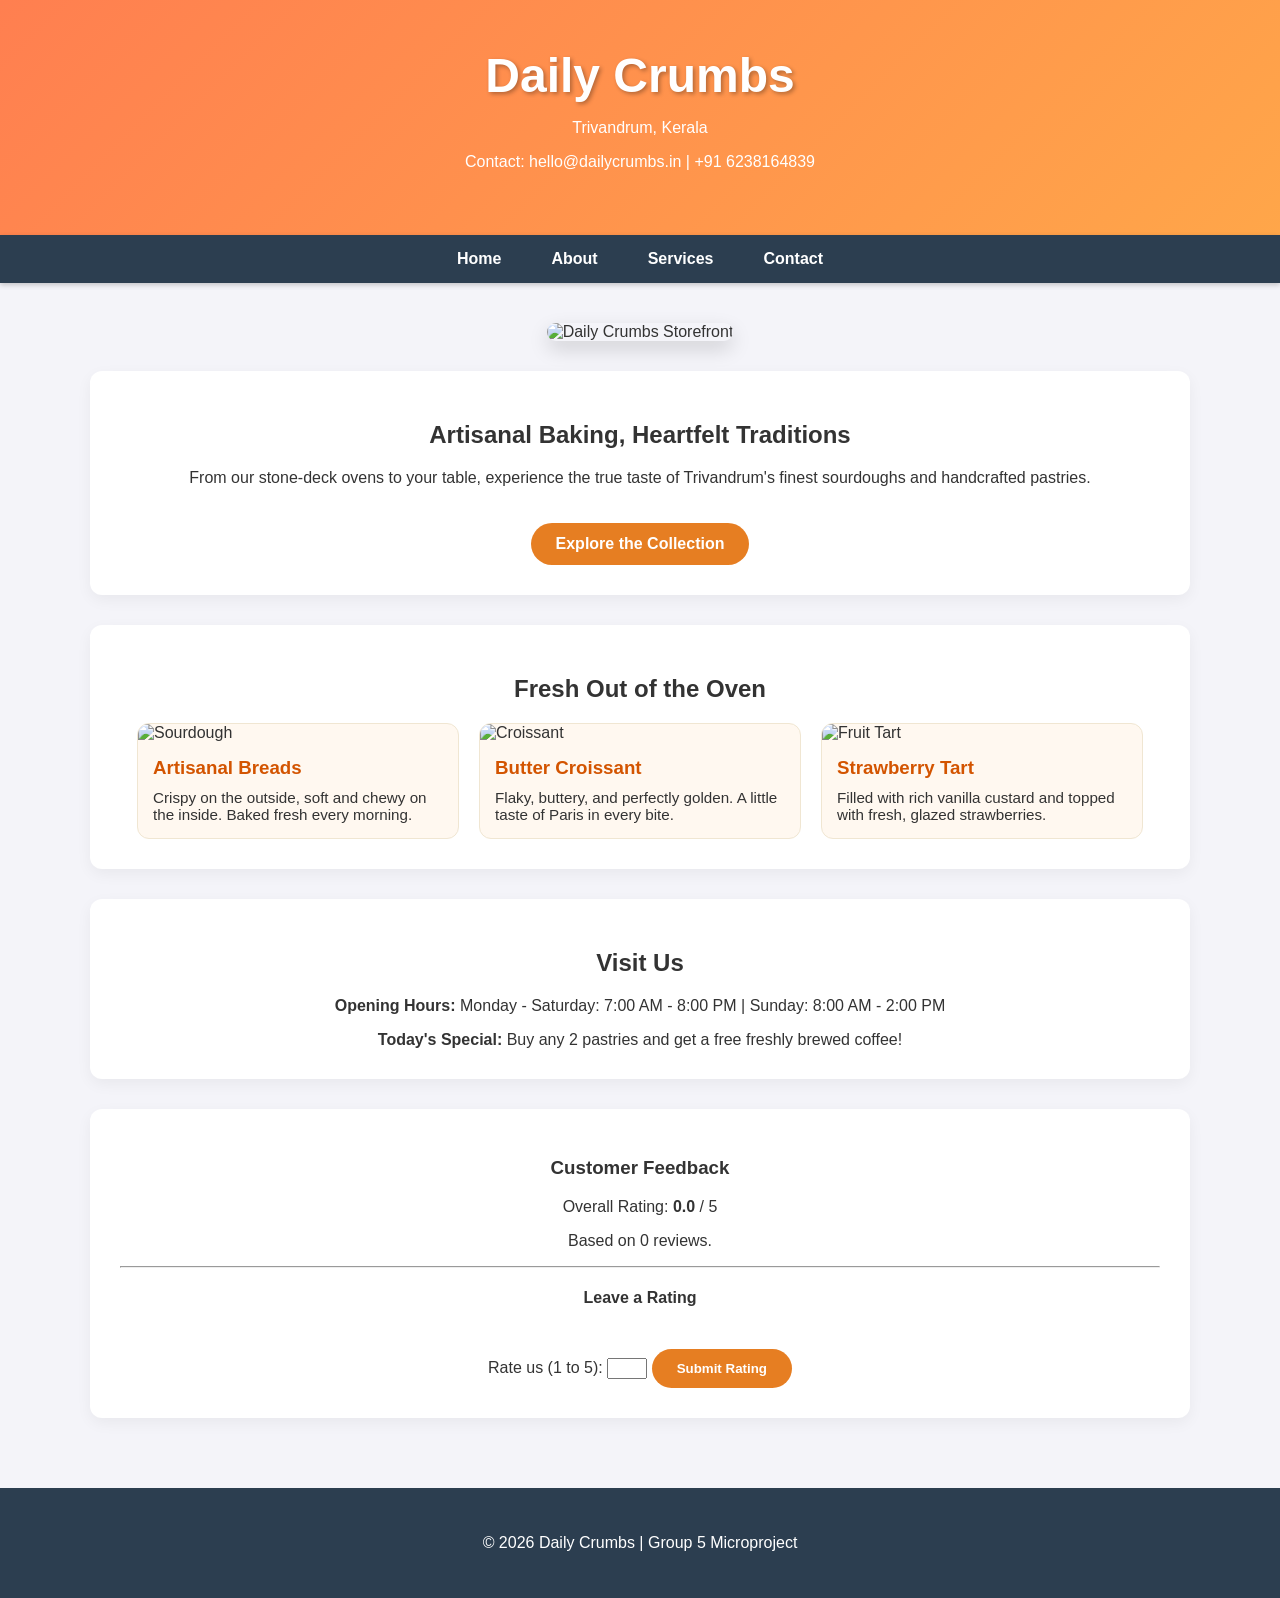
==== index.html @ d044203d "Update index.html" ====
<!DOCTYPE html>
<html lang="en">
<head>
    <meta charset="UTF-8">
    <meta name="viewport" content="width=device-width, initial-scale=1.0">
    <title id="page-title">Daily Crumbs | Artisanal Bakery</title>
    <link rel="stylesheet" href="css/style.css">
</head>
<body>

    <header id="main-header">
        <h1 id="display-name">Daily Crumbs</h1>
        <p id="display-location">Trivandrum, Kerala</p>
        <p>Contact: <span id="display-contact">hello@dailycrumbs.in</span></p>
    </header>

    <nav class="navbar">
        <ul>
            <li><a href="index.html">Home</a></li>
            <li><a href="about.html">About</a></li>
            <li><a href="services.html">Services</a></li>
            <li><a href="contact.html">Contact</a></li>
        </ul>
    </nav>

    <main>
        <div class="hero-container">
            <img id="display-image" src="https://nokta.pk/uploads/shops/shop_5_1758949734_2eb879.jpg" alt="Daily Crumbs Storefront">
        </div>

        <section id="welcome-section" class="fade-in">
            <h2 id="dynamic-greeting">Artisanal Baking, Heartfelt Traditions</h2>
            <p>From our stone-deck ovens to your table, experience the true taste of Trivandrum's finest sourdoughs and handcrafted pastries.</p>
            <a href="services.html" class="cta-button">Explore the Collection</a>
        </section>

        <section id="featured-section">
            <h2>Fresh Out of the Oven</h2>
            <div class="product-grid">
                <div class="product-card">
                    <img id="img-home-bread" src="https://images.unsplash.com/photo-1585478259715-876a6a81b374?w=400" alt="Sourdough">
                    <div class="card-content">
                        <h3>Artisanal Breads</h3>
                        <p>Crispy on the outside, soft and chewy on the inside. Baked fresh every morning.</p>
                    </div>
                </div>

                <div class="product-card">
                    <img id="img-home-croissant" src="https://images.unsplash.com/photo-1555507036-ab1f40ce88cb?w=400" alt="Croissant">
                    <div class="card-content">
                        <h3>Butter Croissant</h3>
                        <p>Flaky, buttery, and perfectly golden. A little taste of Paris in every bite.</p>
                    </div>
                </div>

                <div class="product-card">
                    <img id="img-home-tart" src="https://images.unsplash.com/photo-1519915028121-7d3463d20b13?w=400" alt="Fruit Tart">
                    <div class="card-content">
                        <h3>Strawberry Tart</h3>
                        <p>Filled with rich vanilla custard and topped with fresh, glazed strawberries.</p>
                    </div>
                </div>
            </div>
        </section>

        <section id="info-section">
            <h2>Visit Us</h2>
            <p><strong>Opening Hours:</strong> Monday - Saturday: 7:00 AM - 8:00 PM | Sunday: 8:00 AM - 2:00 PM</p>
            <div class="special-box">
                <strong>Today's Special:</strong> Buy any 2 pastries and get a free freshly brewed coffee!
            </div>
        </section>

        <section id="rating-section">
            <h3>Customer Feedback</h3>
            <div id="rating-display">
                <p>Overall Rating: <strong id="average-score">0.0</strong> / 5</p>
                <p>Based on <span id="total-reviews">0</span> reviews.</p>
            </div>
            <hr>
            <h4>Leave a Rating</h4>
            <form id="rating-form">
                <label for="user-rating">Rate us (1 to 5): </label>
                <input type="number" id="user-rating" min="1" max="5" required>
                <button type="submit" class="cta-button">Submit Rating</button>
            </form>
        </section>
    </main>

    <div id="toast-notification">Thank you for your feedback!</div>

    <footer>
        <p>&copy; 2026 <span id="footer-name">Daily Crumbs</span> | Group 5 Microproject</p>
    </footer>

    <script src="js/script.js"></script>
</body>
</html>
---- css/style.css ----
/* 1. BASIC RESET & MODERN FONT */
body {
    font-family: 'Segoe UI', Tahoma, Geneva, Verdana, sans-serif;
    margin: 0;
    padding: 0;
    background-color: #f4f4f9;
    color: #333;
    overflow-x: hidden; /* Prevents side-scrolling on mobile */
}

/* 2. ANIMATIONS */
@keyframes gradientShift {
    0% { background-position: 0% 50%; }
    50% { background-position: 100% 50%; }
    100% { background-position: 0% 50%; }
}

@keyframes fadeIn {
    from { opacity: 0; transform: translateY(20px); }
    to { opacity: 1; transform: translateY(0); }
}

/* 3. HEADER & NAVIGATION */
#main-header {
    background: linear-gradient(-45deg, #d2691e, #ff8c00, #ffb347, #ff7f50);
    background-size: 400% 400%;
    animation: gradientShift 10s ease infinite;
    color: white;
    text-align: center;
    padding: 3rem 0;
    box-shadow: 0 4px 10px rgba(0,0,0,0.2);
}

#main-header h1 {
    margin: 0;
    font-size: 3rem;
    text-shadow: 2px 2px 4px rgba(0,0,0,0.3);
}

.navbar {
    background-color: #2c3e50;
    position: sticky;
    top: 0;
    z-index: 100;
    box-shadow: 0 2px 5px rgba(0,0,0,0.2);
}

.navbar ul {
    list-style-type: none;
    margin: 0;
    padding: 0;
    display: flex;
    justify-content: center;
}

.navbar a {
    display: block;
    color: white;
    padding: 15px 25px;
    text-decoration: none;
    font-weight: bold;
    transition: all 0.3s ease;
}

.navbar a:hover {
    background-color: #f39c12;
    color: #fff;
}

/* 4. MAIN CONTENT & HERO IMAGE */
main {
    padding: 40px 20px;
    max-width: 1100px;
    margin: 0 auto;
    text-align: center;
    animation: fadeIn 1.5s ease-out;
}

.hero-container {
    width: 100%;
    margin-bottom: 30px;
}

.hero-container img {
    width: 100%;
    max-height: 450px;
    object-fit: cover;
    border-radius: 15px;
    box-shadow: 0 8px 20px rgba(0,0,0,0.15);
}

/* 5. SECTIONS & CARDS */
section {
    background: white;
    padding: 30px;
    border-radius: 12px;
    margin-bottom: 30px;
    box-shadow: 0 5px 15px rgba(0,0,0,0.05);
    transition: transform 0.3s ease;
}

.fade-in {
    animation: fadeIn 1s ease-in-out;
}

section:hover {
    transform: translateY(-5px);
}

/* 6. PRODUCT GRID (For Homepage) */
.product-grid {
    display: flex;
    justify-content: center;
    flex-wrap: wrap;
    gap: 20px;
    margin-top: 20px;
}

.product-card {
    background: #fff8f0;
    border-radius: 12px;
    overflow: hidden;
    flex: 1;
    min-width: 250px;
    max-width: 320px;
    border: 1px solid #f0e6d2;
    transition: all 0.3s ease;
    text-align: left;
}

.product-card img {
    width: 100%;
    height: 180px;
    object-fit: cover;
}

.product-card h3 {
    padding: 15px 15px 0;
    color: #d35400;
    margin: 0;
}

.product-card p {
    padding: 10px 15px 15px;
    margin: 0;
    font-size: 0.95rem;
}

.product-card:hover {
    transform: translateY(-8px);
    background: #ffe0b2;
    box-shadow: 0 8px 15px rgba(230, 126, 34, 0.2);
}

/* 7. GALLERY GRID (For Services Page) */
.gallery-grid {
    display: grid;
    grid-template-columns: repeat(auto-fit, minmax(250px, 1fr));
    gap: 20px;
}

.gallery-item img {
    width: 100%;
    height: 200px;
    object-fit: cover;
    border-radius: 8px;
}

/* 8. INTERACTIVE ELEMENTS */
.cta-button {
    display: inline-block;
    margin-top: 20px;
    padding: 12px 25px;
    background-color: #e67e22;
    color: white;
    text-decoration: none;
    border-radius: 25px;
    font-weight: bold;
    border: none;
    transition: all 0.2s ease;
}

.cta-button:hover:not(:disabled) {
    background-color: #d35400;
    transform: scale(1.05);
    box-shadow: 0 4px 10px rgba(211, 84, 0, 0.4);
}

.cta-button:disabled {
    background-color: #ccc;
    cursor: not-allowed;
    opacity: 0.6;
}

#toast-notification {
    visibility: hidden;
    min-width: 250px;
    background-color: #2ecc71;
    color: #fff;
    text-align: center;
    border-radius: 5px;
    padding: 16px;
    position: fixed;
    z-index: 1000;
    bottom: 30px;
    left: 50%;
    transform: translateX(-50%);
    opacity: 0;
    transition: opacity 0.5s, visibility 0.5s;
}

#toast-notification.show {
    visibility: visible;
    opacity: 1;
}

/* 9. FOOTER */
footer {
    text-align: center;
    padding: 30px;
    background-color: #2c3e50;
    color: white;
}

/* 10. CONTACT FORM STYLES */
#contact-form {
    text-align: left;
    max-width: 500px;
    margin: 0 auto;
}

.input-group {
    margin-bottom: 15px;
}

.input-group label {
    display: block;
    margin-bottom: 5px;
    font-weight: bold;
}

.input-group input, .input-group textarea {
    width: 100%;
    padding: 10px;
    border: 1px solid #ccc;
    border-radius: 5px;
    box-sizing: border-box;
}

.error-text {
    color: #e74c3c;
    font-size: 0.85rem;
    margin-top: 5px;
    display: none; 
}

#success-message {
    display: none;
    color: #27ae60;
    font-weight: bold;
    margin-top: 15px;
}

#bakery-map {
    width: 100%;
    height: 300px;
    border: none;
    border-radius: 12px;
    margin-top: 20px;
}
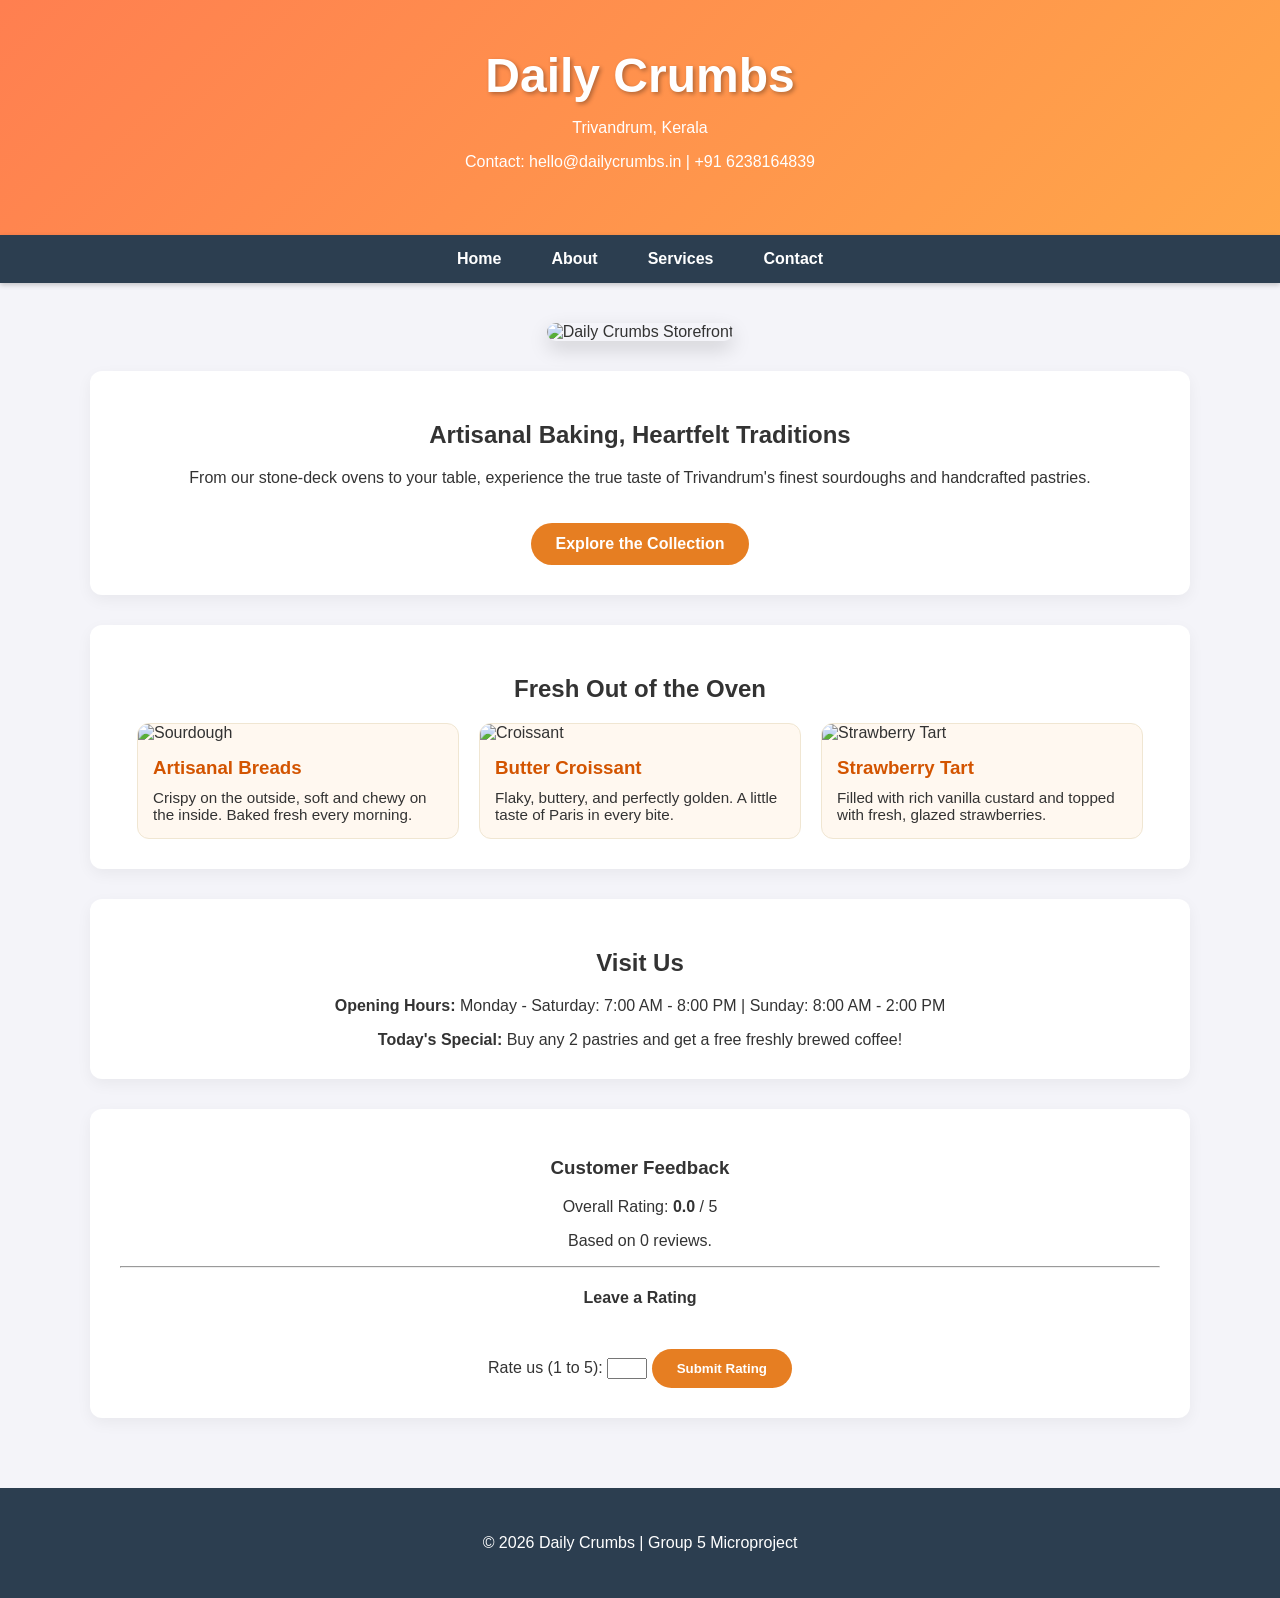
==== commit 0d3d7678: "Update index.html" ====
--- a/index.html
+++ b/index.html
@@ -11,7 +11,7 @@
     <header id="main-header">
         <h1 id="display-name">Daily Crumbs</h1>
         <p id="display-location">Trivandrum, Kerala</p>
-        <p>Contact: <span id="display-contact">hello@dailycrumbs.in</span></p>
+        <p>Contact: <span id="display-contact">hellodailycrumbs@gmail.com</span></p>
     </header>
 
     <nav class="navbar">
@@ -46,7 +46,7 @@
                 </div>
 
                 <div class="product-card">
-                    <img id="img-home-croissant" src="https://images.unsplash.com/photo-1555507036-ab1f40ce88cb?w=400" alt="Croissant">
+                    <img id="img-home-croissant" src="https://th.bing.com/th/id/OIP.fwEQQasV-9zla7Be0c8zUAHaDF?w=345&h=145&c=7&r=0&o=7&dpr=1.3&pid=1.7&rm=3" alt="Croissant">
                     <div class="card-content">
                         <h3>Butter Croissant</h3>
                         <p>Flaky, buttery, and perfectly golden. A little taste of Paris in every bite.</p>
@@ -54,7 +54,7 @@
                 </div>
 
                 <div class="product-card">
-                    <img id="img-home-tart" src="https://images.unsplash.com/photo-1519915028121-7d3463d20b13?w=400" alt="Fruit Tart">
+                    <img id="https://encrypted-tbn0.gstatic.com/images?q=tbn:ANd9GcSNaOnW6zGbSvEm77Vip6gaVYQQn7GQape2pA&s" alt="Strawberry Tart">
                     <div class="card-content">
                         <h3>Strawberry Tart</h3>
                         <p>Filled with rich vanilla custard and topped with fresh, glazed strawberries.</p>
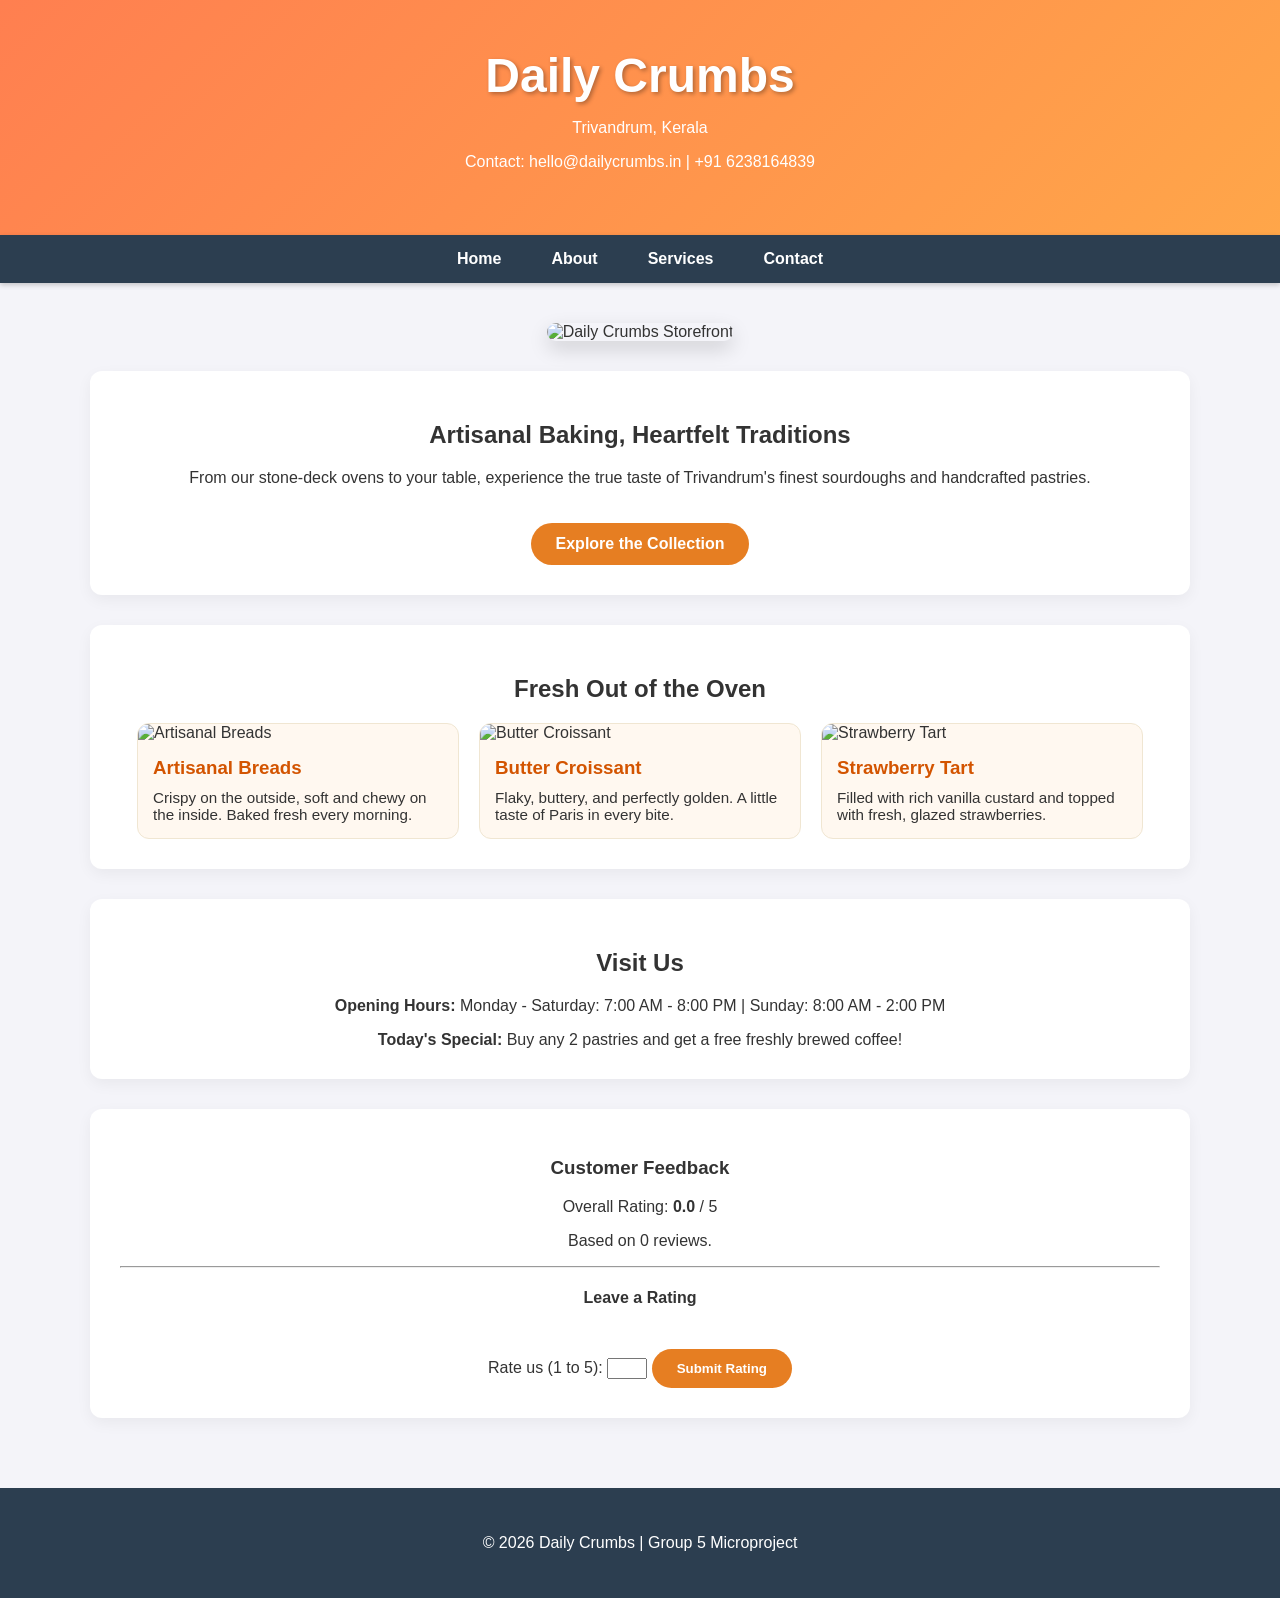
==== commit b61cfe2f: "Fix HTML encoding issues in index.html" ====
--- a/index.html
+++ b/index.html
@@ -38,7 +38,7 @@
             <h2>Fresh Out of the Oven</h2>
             <div class="product-grid">
                 <div class="product-card">
-                    <img id="img-home-bread" src="https://images.unsplash.com/photo-1585478259715-876a6a81b374?w=400" alt="Sourdough">
+                    <img id="img-home-bread" src="https://th.bing.com/th/id/OIP.5qONYh4Jq2NMnGQ7h78_9gHaLH?w=204&h=306&c=7&r=0&o=7&dpr=1.3&pid=1.7&rm=3" alt="Artisanal Breads">
                     <div class="card-content">
                         <h3>Artisanal Breads</h3>
                         <p>Crispy on the outside, soft and chewy on the inside. Baked fresh every morning.</p>
@@ -46,7 +46,7 @@
                 </div>
 
                 <div class="product-card">
-                    <img id="img-home-croissant" src="https://th.bing.com/th/id/OIP.fwEQQasV-9zla7Be0c8zUAHaDF?w=345&h=145&c=7&r=0&o=7&dpr=1.3&pid=1.7&rm=3" alt="Croissant">
+                    <img id="img-home-croissant" src="https://encrypted-tbn0.gstatic.com/images?q=tbn:ANd9GcTH-ASOIzYt8NvSeVcKExv_FxnmUiH5wwVUbA&s" alt="Butter Croissant">
                     <div class="card-content">
                         <h3>Butter Croissant</h3>
                         <p>Flaky, buttery, and perfectly golden. A little taste of Paris in every bite.</p>
@@ -54,7 +54,7 @@
                 </div>
 
                 <div class="product-card">
-                    <img id="https://encrypted-tbn0.gstatic.com/images?q=tbn:ANd9GcSNaOnW6zGbSvEm77Vip6gaVYQQn7GQape2pA&s" alt="Strawberry Tart">
+                    <img id="img-home-tart" src="https://encrypted-tbn0.gstatic.com/images?q=tbn:ANd9GcSNaOnW6zGbSvEm77Vip6gaVYQQn7GQape2pA&s" alt="Strawberry Tart">
                     <div class="card-content">
                         <h3>Strawberry Tart</h3>
                         <p>Filled with rich vanilla custard and topped with fresh, glazed strawberries.</p>
--- a/css/style.css
+++ b/css/style.css
@@ -270,3 +270,8 @@
     margin-top: 20px;
 }
 
+.rating-stars {
+    color: #d4af37; /* Gold color */
+    font-size: 1.2rem;
+    margin-bottom: 10px;
+}
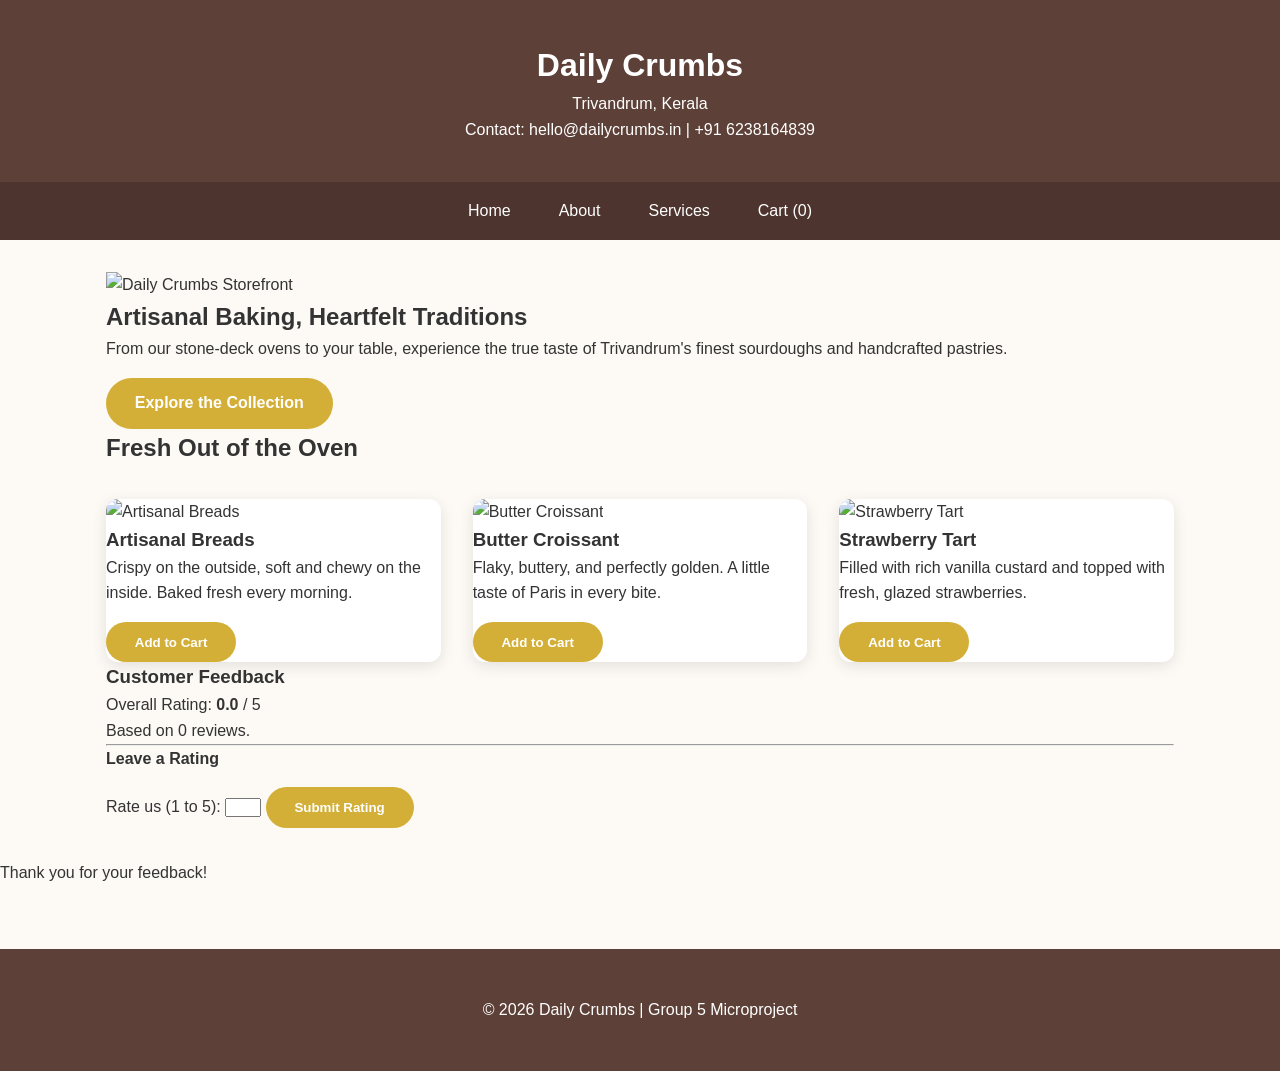
==== commit 8cfe3f02: "Update index.html" ====
--- a/index.html
+++ b/index.html
@@ -19,13 +19,13 @@
             <li><a href="index.html">Home</a></li>
             <li><a href="about.html">About</a></li>
             <li><a href="services.html">Services</a></li>
-            <li><a href="contact.html">Contact</a></li>
+            <li><a href="cart.html">Cart (<span id="cart-count">0</span>)</a></li>
         </ul>
     </nav>
 
     <main>
-        <div class="hero-container">
-            <img id="display-image" src="https://nokta.pk/uploads/shops/shop_5_1758949734_2eb879.jpg" alt="Daily Crumbs Storefront">
+        <div class="hero-container fade-in">
+            <img id="display-image" src="" alt="Daily Crumbs Storefront">
         </div>
 
         <section id="welcome-section" class="fade-in">
@@ -37,41 +37,36 @@
         <section id="featured-section">
             <h2>Fresh Out of the Oven</h2>
             <div class="product-grid">
-                <div class="product-card">
-                    <img id="img-home-bread" src="https://th.bing.com/th/id/OIP.5qONYh4Jq2NMnGQ7h78_9gHaLH?w=204&h=306&c=7&r=0&o=7&dpr=1.3&pid=1.7&rm=3" alt="Artisanal Breads">
+                <div class="product-card fade-in" style="animation-delay: 0.1s;">
+                    <img id="img-home-bread" src="" alt="Artisanal Breads">
                     <div class="card-content">
                         <h3>Artisanal Breads</h3>
                         <p>Crispy on the outside, soft and chewy on the inside. Baked fresh every morning.</p>
+                        <button class="cta-button" onclick="addToCart('Artisanal Bread', 100)">Add to Cart</button>
                     </div>
                 </div>
 
-                <div class="product-card">
-                    <img id="img-home-croissant" src="https://encrypted-tbn0.gstatic.com/images?q=tbn:ANd9GcTH-ASOIzYt8NvSeVcKExv_FxnmUiH5wwVUbA&s" alt="Butter Croissant">
+                <div class="product-card fade-in" style="animation-delay: 0.3s;">
+                    <img id="img-home-croissant" src="" alt="Butter Croissant">
                     <div class="card-content">
                         <h3>Butter Croissant</h3>
                         <p>Flaky, buttery, and perfectly golden. A little taste of Paris in every bite.</p>
+                        <button class="cta-button" onclick="addToCart('Butter Croissant', 70)">Add to Cart</button>
                     </div>
                 </div>
 
-                <div class="product-card">
-                    <img id="img-home-tart" src="https://encrypted-tbn0.gstatic.com/images?q=tbn:ANd9GcSNaOnW6zGbSvEm77Vip6gaVYQQn7GQape2pA&s" alt="Strawberry Tart">
+                <div class="product-card fade-in" style="animation-delay: 0.5s;">
+                    <img id="img-home-tart" src="" alt="Strawberry Tart">
                     <div class="card-content">
                         <h3>Strawberry Tart</h3>
                         <p>Filled with rich vanilla custard and topped with fresh, glazed strawberries.</p>
+                        <button class="cta-button" onclick="addToCart('Strawberry Tart', 120)">Add to Cart</button>
                     </div>
                 </div>
             </div>
         </section>
 
-        <section id="info-section">
-            <h2>Visit Us</h2>
-            <p><strong>Opening Hours:</strong> Monday - Saturday: 7:00 AM - 8:00 PM | Sunday: 8:00 AM - 2:00 PM</p>
-            <div class="special-box">
-                <strong>Today's Special:</strong> Buy any 2 pastries and get a free freshly brewed coffee!
-            </div>
-        </section>
-
-        <section id="rating-section">
+        <section id="rating-section" class="fade-in">
             <h3>Customer Feedback</h3>
             <div id="rating-display">
                 <p>Overall Rating: <strong id="average-score">0.0</strong> / 5</p>
--- a/css/style.css
+++ b/css/style.css
@@ -1,277 +1,152 @@
+/* ==========================================
+   1. GLOBAL SETTINGS & VARIABLES
+   ========================================== */
+:root {
+    --primary-color: #5d4037; 
+    --accent-color: #d4af37;  
+    --bg-color: #fdfaf5;      
+    --text-color: #333;
+    --card-bg: #ffffff;
+}
 
-/* 1. BASIC RESET & MODERN FONT */
+* {
+    box-sizing: border-box;
+    margin: 0;
+    padding: 0;
+}
+
 body {
     font-family: 'Segoe UI', Tahoma, Geneva, Verdana, sans-serif;
-    margin: 0;
-    padding: 0;
-    background-color: #f4f4f9;
-    color: #333;
-    overflow-x: hidden; /* Prevents side-scrolling on mobile */
+    line-height: 1.6;
+    background-color: var(--bg-color);
+    color: var(--text-color);
+    overflow-x: hidden; /* Prevents scrollbars during swipe */
 }
 
-/* 2. ANIMATIONS */
-@keyframes gradientShift {
-    0% { background-position: 0% 50%; }
-    50% { background-position: 100% 50%; }
-    100% { background-position: 0% 50%; }
-}
-
-@keyframes fadeIn {
-    from { opacity: 0; transform: translateY(20px); }
-    to { opacity: 1; transform: translateY(0); }
-}
-
-/* 3. HEADER & NAVIGATION */
-#main-header {
-    background: linear-gradient(-45deg, #d2691e, #ff8c00, #ffb347, #ff7f50);
-    background-size: 400% 400%;
-    animation: gradientShift 10s ease infinite;
+/* ==========================================
+   2. HEADER & NAVIGATION
+   ========================================== */
+header {
+    background-color: var(--primary-color);
     color: white;
+    padding: 2.5rem; 
     text-align: center;
-    padding: 3rem 0;
-    box-shadow: 0 4px 10px rgba(0,0,0,0.2);
-}
-
-#main-header h1 {
-    margin: 0;
-    font-size: 3rem;
-    text-shadow: 2px 2px 4px rgba(0,0,0,0.3);
 }
 
 .navbar {
-    background-color: #2c3e50;
+    background: #4e342e;
     position: sticky;
     top: 0;
-    z-index: 100;
-    box-shadow: 0 2px 5px rgba(0,0,0,0.2);
+    z-index: 1000;
 }
 
 .navbar ul {
-    list-style-type: none;
-    margin: 0;
-    padding: 0;
+    list-style: none;
     display: flex;
     justify-content: center;
 }
 
 .navbar a {
+    color: white;
+    text-decoration: none;
+    padding: 1rem 1.5rem;
     display: block;
-    color: white;
-    padding: 15px 25px;
-    text-decoration: none;
-    font-weight: bold;
-    transition: all 0.3s ease;
+    transition: 0.3s ease;
 }
 
 .navbar a:hover {
-    background-color: #f39c12;
-    color: #fff;
+    background-color: var(--accent-color);
+    letter-spacing: 1px; /* Subtle expansion effect */
 }
 
-/* 4. MAIN CONTENT & HERO IMAGE */
+/* ==========================================
+   3. LAYOUT & GRIDS
+   ========================================== */
 main {
-    padding: 40px 20px;
     max-width: 1100px;
-    margin: 0 auto;
-    text-align: center;
-    animation: fadeIn 1.5s ease-out;
+    margin: 2rem auto;
+    padding: 0 1rem;
 }
 
-.hero-container {
-    width: 100%;
-    margin-bottom: 30px;
+.product-grid, .gallery-grid {
+    display: grid;
+    grid-template-columns: repeat(auto-fit, minmax(300px, 1fr));
+    gap: 2rem;
+    margin-top: 2rem;
 }
 
-.hero-container img {
-    width: 100%;
-    max-height: 450px;
-    object-fit: cover;
-    border-radius: 15px;
-    box-shadow: 0 8px 20px rgba(0,0,0,0.15);
+/* ==========================================
+   4. CARD ANIMATIONS (HOVER EFFECTS)
+   ========================================== */
+.product-card, .gallery-item {
+    background: var(--card-bg);
+    border-radius: 12px;
+    box-shadow: 0 4px 15px rgba(0,0,0,0.1);
+    overflow: hidden;
+    transition: transform 0.4s cubic-bezier(0.175, 0.885, 0.32, 1.275), 
+                box-shadow 0.4s ease;
 }
 
-/* 5. SECTIONS & CARDS */
-section {
-    background: white;
-    padding: 30px;
-    border-radius: 12px;
-    margin-bottom: 30px;
-    box-shadow: 0 5px 15px rgba(0,0,0,0.05);
-    transition: transform 0.3s ease;
-}
-
-.fade-in {
-    animation: fadeIn 1s ease-in-out;
-}
-
-section:hover {
-    transform: translateY(-5px);
-}
-
-/* 6. PRODUCT GRID (For Homepage) */
-.product-grid {
-    display: flex;
-    justify-content: center;
-    flex-wrap: wrap;
-    gap: 20px;
-    margin-top: 20px;
-}
-
-.product-card {
-    background: #fff8f0;
-    border-radius: 12px;
-    overflow: hidden;
-    flex: 1;
-    min-width: 250px;
-    max-width: 320px;
-    border: 1px solid #f0e6d2;
-    transition: all 0.3s ease;
-    text-align: left;
+.product-card:hover {
+    transform: translateY(-12px) scale(1.02);
+    box-shadow: 0 20px 30px rgba(93, 64, 55, 0.2);
 }
 
 .product-card img {
     width: 100%;
-    height: 180px;
+    height: 250px;
     object-fit: cover;
+    transition: transform 0.5s ease;
 }
 
-.product-card h3 {
-    padding: 15px 15px 0;
-    color: #d35400;
-    margin: 0;
+.product-card:hover img {
+    transform: scale(1.1); /* Zoom effect on bread images */
 }
 
-.product-card p {
-    padding: 10px 15px 15px;
-    margin: 0;
-    font-size: 0.95rem;
+/* ==========================================
+   5. PAGE TRANSITIONS (THE SWIPE)
+   ========================================== */
+.fade-in {
+    animation: slideIn 0.8s cubic-bezier(0.25, 0.46, 0.45, 0.94) both;
 }
 
-.product-card:hover {
-    transform: translateY(-8px);
-    background: #ffe0b2;
-    box-shadow: 0 8px 15px rgba(230, 126, 34, 0.2);
+@keyframes slideIn {
+    0% { 
+        transform: translateX(100px); 
+        opacity: 0; 
+    }
+    100% { 
+        transform: translateX(0); 
+        opacity: 1; 
+    }
 }
 
-/* 7. GALLERY GRID (For Services Page) */
-.gallery-grid {
-    display: grid;
-    grid-template-columns: repeat(auto-fit, minmax(250px, 1fr));
-    gap: 20px;
+/* ==========================================
+   6. COMPONENTS (Buttons & Extras)
+   ========================================== */
+.cta-button {
+    display: inline-block;
+    background-color: var(--accent-color);
+    color: white;
+    padding: 0.8rem 1.8rem;
+    text-decoration: none;
+    border-radius: 50px; /* Modern rounded buttons */
+    font-weight: bold;
+    margin-top: 1rem;
+    border: none;
+    transition: 0.3s;
+    cursor: pointer;
 }
 
-.gallery-item img {
-    width: 100%;
-    height: 200px;
-    object-fit: cover;
-    border-radius: 8px;
+.cta-button:hover {
+    filter: brightness(1.1);
+    box-shadow: 0 5px 15px rgba(212, 175, 55, 0.4);
 }
 
-/* 8. INTERACTIVE ELEMENTS */
-.cta-button {
-    display: inline-block;
-    margin-top: 20px;
-    padding: 12px 25px;
-    background-color: #e67e22;
-    color: white;
-    text-decoration: none;
-    border-radius: 25px;
-    font-weight: bold;
-    border: none;
-    transition: all 0.2s ease;
-}
-
-.cta-button:hover:not(:disabled) {
-    background-color: #d35400;
-    transform: scale(1.05);
-    box-shadow: 0 4px 10px rgba(211, 84, 0, 0.4);
-}
-
-.cta-button:disabled {
-    background-color: #ccc;
-    cursor: not-allowed;
-    opacity: 0.6;
-}
-
-#toast-notification {
-    visibility: hidden;
-    min-width: 250px;
-    background-color: #2ecc71;
-    color: #fff;
-    text-align: center;
-    border-radius: 5px;
-    padding: 16px;
-    position: fixed;
-    z-index: 1000;
-    bottom: 30px;
-    left: 50%;
-    transform: translateX(-50%);
-    opacity: 0;
-    transition: opacity 0.5s, visibility 0.5s;
-}
-
-#toast-notification.show {
-    visibility: visible;
-    opacity: 1;
-}
-
-/* 9. FOOTER */
 footer {
     text-align: center;
-    padding: 30px;
-    background-color: #2c3e50;
+    padding: 3rem;
+    background: var(--primary-color);
     color: white;
+    margin-top: 4rem;
 }
-
-/* 10. CONTACT FORM STYLES */
-#contact-form {
-    text-align: left;
-    max-width: 500px;
-    margin: 0 auto;
-}
-
-.input-group {
-    margin-bottom: 15px;
-}
-
-.input-group label {
-    display: block;
-    margin-bottom: 5px;
-    font-weight: bold;
-}
-
-.input-group input, .input-group textarea {
-    width: 100%;
-    padding: 10px;
-    border: 1px solid #ccc;
-    border-radius: 5px;
-    box-sizing: border-box;
-}
-
-.error-text {
-    color: #e74c3c;
-    font-size: 0.85rem;
-    margin-top: 5px;
-    display: none; 
-}
-
-#success-message {
-    display: none;
-    color: #27ae60;
-    font-weight: bold;
-    margin-top: 15px;
-}
-
-#bakery-map {
-    width: 100%;
-    height: 300px;
-    border: none;
-    border-radius: 12px;
-    margin-top: 20px;
-}
-
-.rating-stars {
-    color: #d4af37; /* Gold color */
-    font-size: 1.2rem;
-    margin-bottom: 10px;
-}
